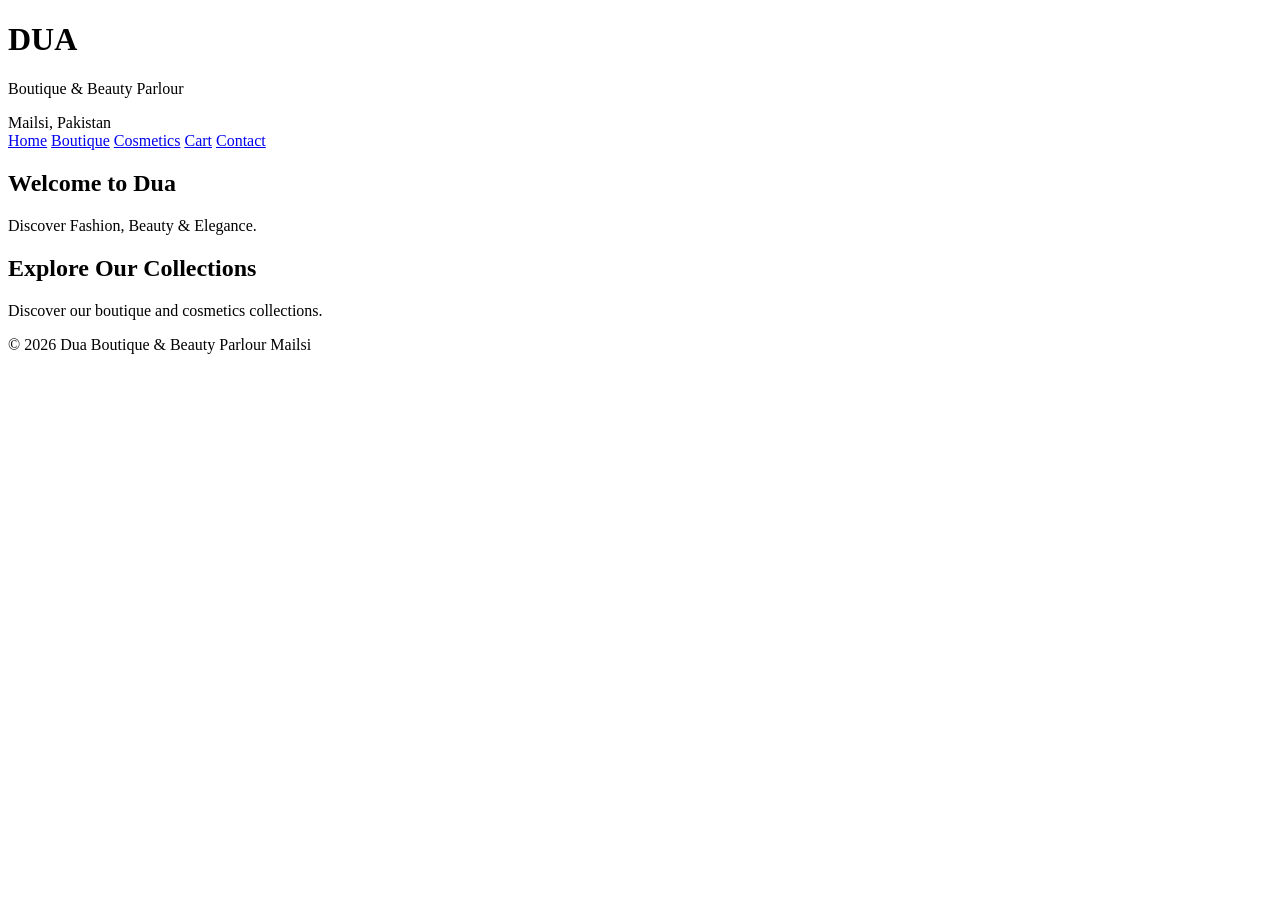
==== index.html @ e17e4cda "Create index.html" ====
<!DOCTYPE html>
<html lang="en">
<head>
    <meta charset="UTF-8">
    <meta name="viewport" content="width=device-width, initial-scale=1.0">

    <title>Dua Boutique & Beauty Parlour</title>

    <meta name="description" content="Explore clothing and cosmetics at Dua Boutique and Beauty Parlour, Mailsi.">

    <link rel="stylesheet" href="css/style.css">
</head>

<body>

    <header>
        <h1>DUA</h1>
        <p>Boutique & Beauty Parlour</p>
        <span>Mailsi, Pakistan</span>
    </header>

    <nav>
        <a href="index.html">Home</a>
        <a href="boutique.html">Boutique</a>
        <a href="cosmetics.html">Cosmetics</a>
        <a href="cart.html">Cart</a>
        <a href="contact.html">Contact</a>
    </nav>

    <main>
        <section>
            <h2>Welcome to Dua</h2>
            <p>Discover Fashion, Beauty & Elegance.</p>
        </section>

        <section>
            <h2>Explore Our Collections</h2>
            <p>Discover our boutique and cosmetics collections.</p>
        </section>
    </main>

    <footer>
        <p>© 2026 Dua Boutique & Beauty Parlour Mailsi</p>
    </footer>

</body>
              </html>
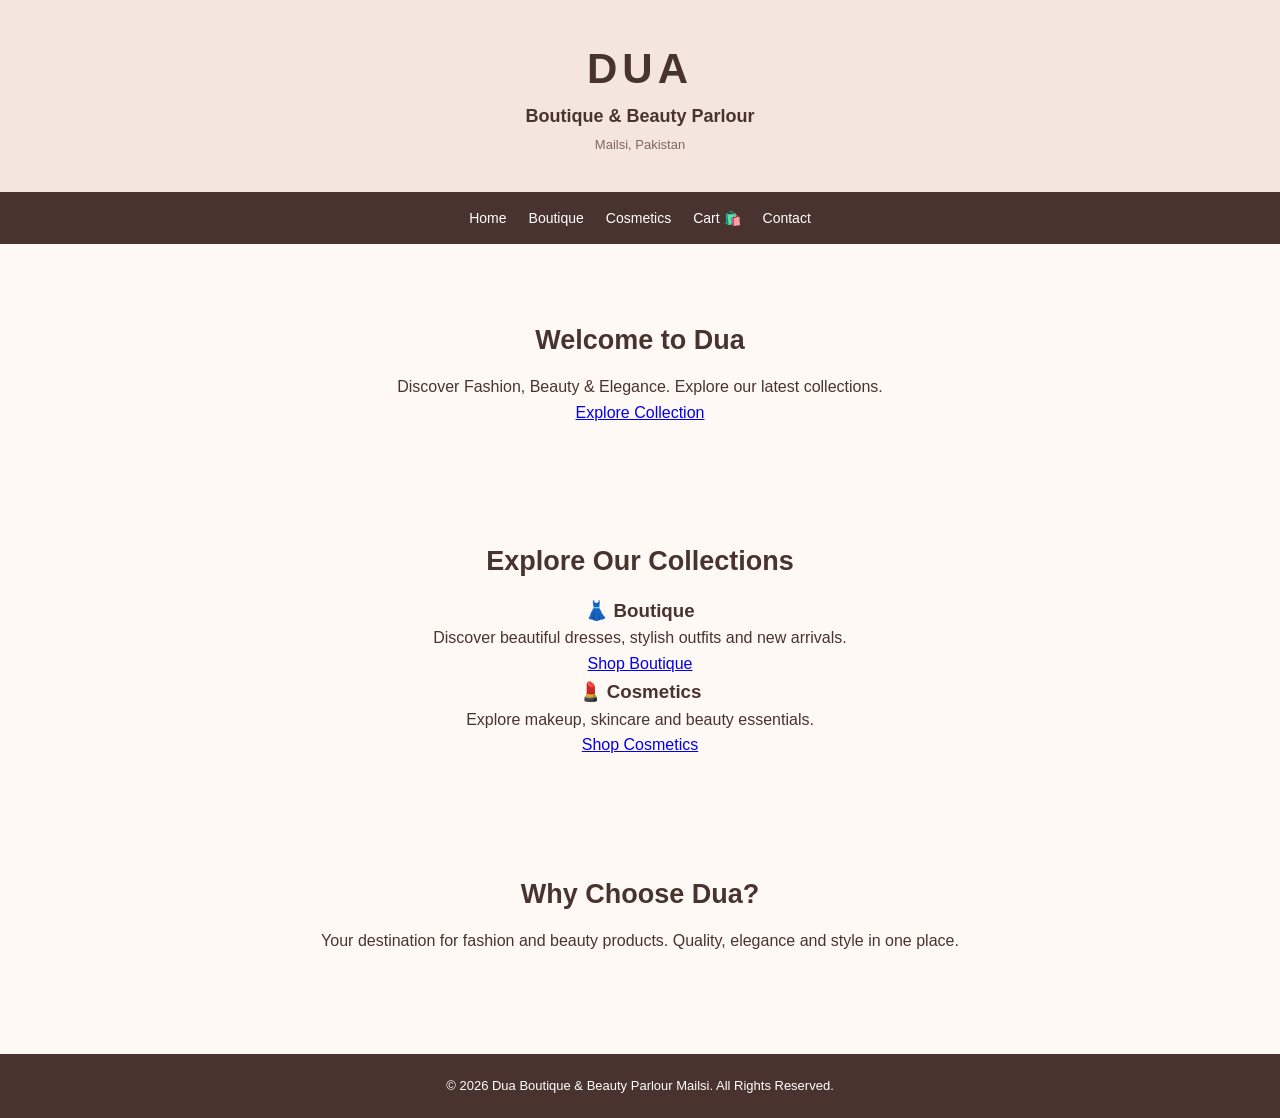
==== commit 71af17d9: "Update index.html" ====
--- a/index.html
+++ b/index.html
@@ -7,7 +7,7 @@
 
     <title>Dua Boutique & Beauty Parlour</title>
 
-    <meta name="description" content="Explore clothing and cosmetics at Dua Boutique and Beauty Parlour, Mailsi.">
+    <meta name="description" content="Shop fashion and cosmetics at Dua Boutique and Beauty Parlour, Mailsi.">
 
     <link rel="stylesheet" href="css/style.css">
 </head>
@@ -24,26 +24,87 @@
         <a href="index.html">Home</a>
         <a href="boutique.html">Boutique</a>
         <a href="cosmetics.html">Cosmetics</a>
-        <a href="cart.html">Cart</a>
+        <a href="cart.html">Cart 🛍️</a>
         <a href="contact.html">Contact</a>
     </nav>
 
     <main>
-        <section>
+
+        <!-- HERO SECTION -->
+
+        <section class="hero">
             <h2>Welcome to Dua</h2>
-            <p>Discover Fashion, Beauty & Elegance.</p>
+
+            <p>
+                Discover Fashion, Beauty & Elegance.
+                Explore our latest collections.
+            </p>
+
+            <a href="boutique.html" class="btn">
+                Explore Collection
+            </a>
         </section>
 
-        <section>
+        <!-- SHOPPING CATEGORIES -->
+
+        <section class="categories">
+
             <h2>Explore Our Collections</h2>
-            <p>Discover our boutique and cosmetics collections.</p>
+
+            <div class="category-container">
+
+                <div class="category-card">
+                    <h3>👗 Boutique</h3>
+
+                    <p>
+                        Discover beautiful dresses,
+                        stylish outfits and new arrivals.
+                    </p>
+
+                    <a href="boutique.html" class="btn">
+                        Shop Boutique
+                    </a>
+                </div>
+
+                <div class="category-card">
+                    <h3>💄 Cosmetics</h3>
+
+                    <p>
+                        Explore makeup, skincare
+                        and beauty essentials.
+                    </p>
+
+                    <a href="cosmetics.html" class="btn">
+                        Shop Cosmetics
+                    </a>
+                </div>
+
+            </div>
+
         </section>
+
+        <!-- ABOUT SECTION -->
+
+        <section class="about">
+            <h2>Why Choose Dua?</h2>
+
+            <p>
+                Your destination for fashion
+                and beauty products.
+                Quality, elegance and style
+                in one place.
+            </p>
+        </section>
+
     </main>
 
     <footer>
-        <p>© 2026 Dua Boutique & Beauty Parlour Mailsi</p>
+        <p>
+            © 2026 Dua Boutique & Beauty Parlour Mailsi.
+            All Rights Reserved.
+        </p>
     </footer>
 
 </body>
-              </html>
-              
+    </html>
+    
--- a/css/style.css
+++ b/css/style.css
@@ -0,0 +1,111 @@
+
+/* DUA BOUTIQUE - MAIN STYLES */
+
+* {
+    margin: 0;
+    padding: 0;
+    box-sizing: border-box;
+}
+
+body {
+    font-family: Arial, sans-serif;
+    background: #FFF9F5;
+    color: #49332F;
+    line-height: 1.6;
+}
+
+/* HEADER */
+
+header {
+    background: #F5E5DF;
+    text-align: center;
+    padding: 35px 15px;
+}
+
+header h1 {
+    font-size: 42px;
+    letter-spacing: 5px;
+    color: #49332F;
+}
+
+header p {
+    font-size: 18px;
+    font-weight: bold;
+}
+
+header span {
+    font-size: 13px;
+    color: #80665E;
+}
+
+/* NAVIGATION */
+
+nav {
+    background: #49332F;
+    padding: 15px 8px;
+    display: flex;
+    justify-content: center;
+    flex-wrap: wrap;
+    gap: 22px;
+}
+
+nav a {
+    color: white;
+    text-decoration: none;
+    font-size: 14px;
+}
+
+nav a:hover {
+    color: #E8B7B7;
+}
+
+/* MAIN CONTENT */
+
+main {
+    max-width: 1100px;
+    margin: auto;
+    padding: 30px 18px;
+}
+
+section {
+    text-align: center;
+    padding: 45px 15px;
+    margin-bottom: 25px;
+}
+
+section h2 {
+    font-size: 27px;
+    margin-bottom: 12px;
+}
+
+/* FOOTER */
+
+footer {
+    background: #49332F;
+    color: white;
+    text-align: center;
+    padding: 22px;
+    font-size: 13px;
+}
+
+/* MOBILE RESPONSIVENESS */
+
+@media (max-width: 600px) {
+
+    header h1 {
+        font-size: 34px;
+    }
+
+    nav {
+        gap: 13px;
+    }
+
+    nav a {
+        font-size: 13px;
+    }
+
+    section h2 {
+        font-size: 23px;
+    }
+  }
+  
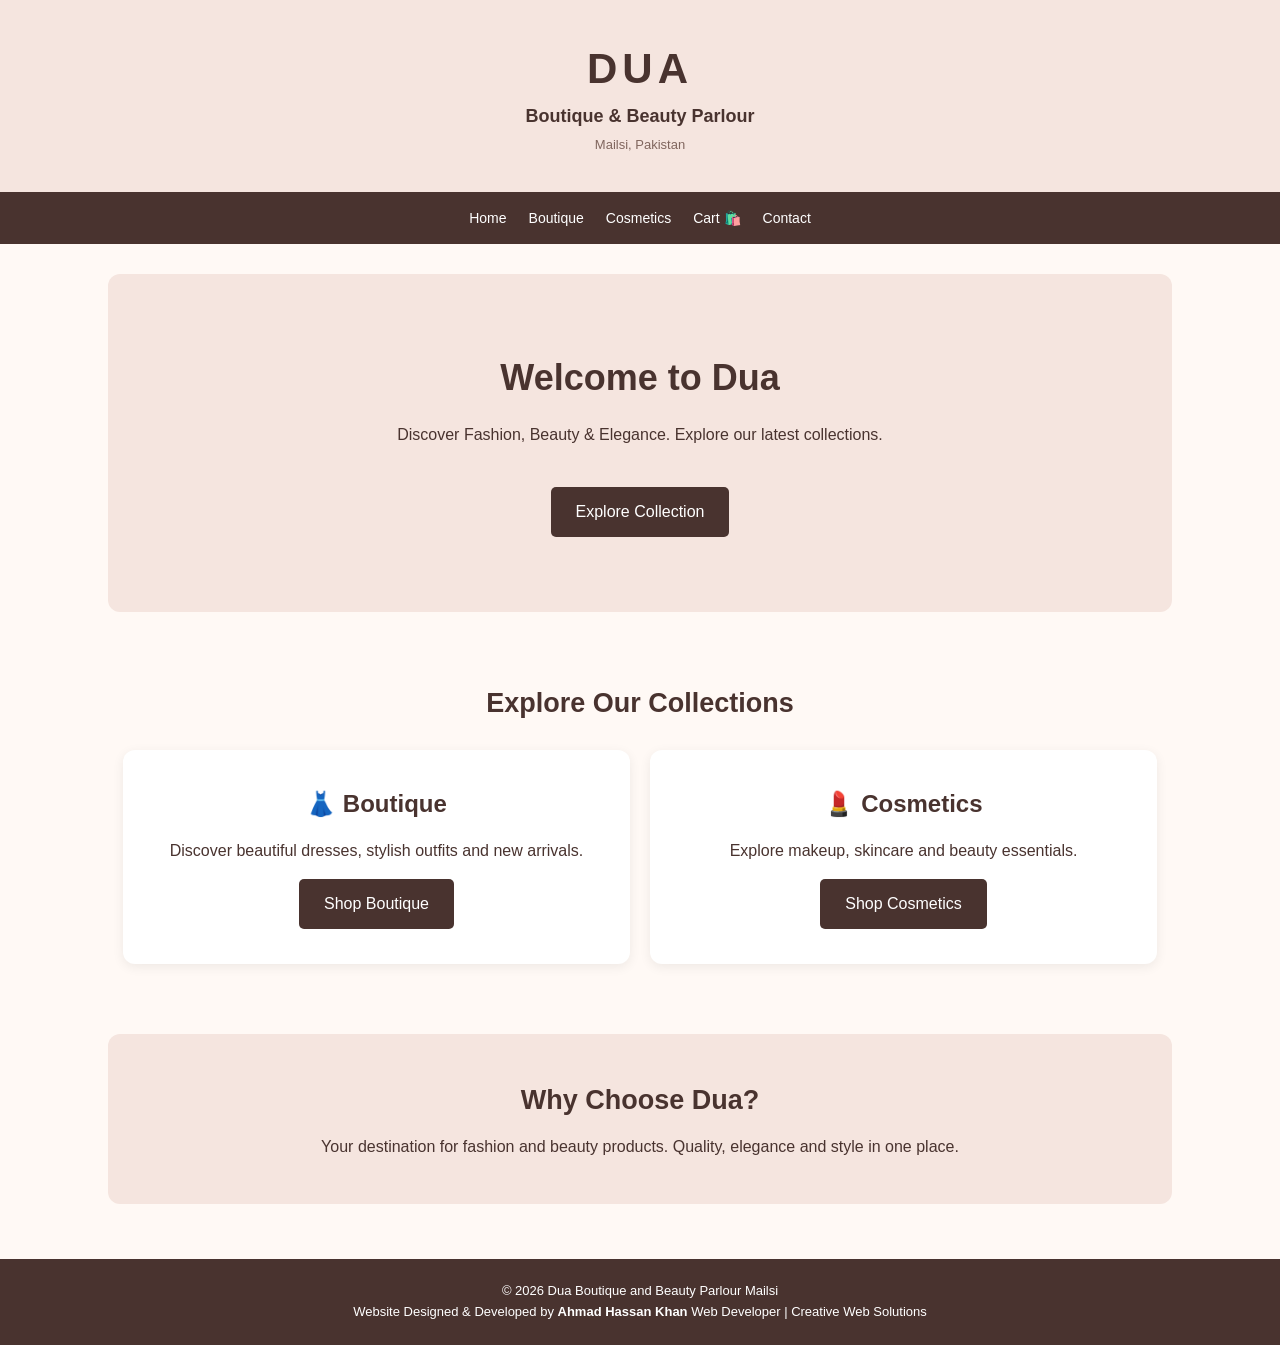
==== commit af048381: "Update index.html" ====
--- a/index.html
+++ b/index.html
@@ -99,11 +99,14 @@
     </main>
 
     <footer>
-        <p>
-            © 2026 Dua Boutique & Beauty Parlour Mailsi.
-            All Rights Reserved.
-        </p>
-    </footer>
+    <p>© 2026 Dua Boutique and Beauty Parlour Mailsi</p>
+
+    <p class="developer-credit">
+        Website Designed & Developed by
+        <strong>Ahmad Hassan Khan</strong>
+        <span>Web Developer | Creative Web Solutions</span>
+    </p>
+</footer>
 
 </body>
     </html>
--- a/css/style.css
+++ b/css/style.css
@@ -108,4 +108,78 @@
         font-size: 23px;
     }
   }
+
+/* HOMEPAGE HERO */
+
+.hero {
+    background: #F5E5DF;
+    padding: 75px 20px;
+    border-radius: 12px;
+}
+
+.hero h2 {
+    font-size: 36px;
+}
+
+.hero p {
+    margin: 15px 0 25px;
+}
+
+/* BUTTONS */
+
+.btn {
+    display: inline-block;
+    background: #49332F;
+    color: white;
+    text-decoration: none;
+    padding: 12px 25px;
+    border-radius: 5px;
+    margin-top: 15px;
+    transition: 0.3s;
+}
+
+.btn:hover {
+    background: #A66D70;
+}
+
+/* CATEGORY CARDS */
+
+.category-container {
+    display: grid;
+    grid-template-columns: repeat(2, 1fr);
+    gap: 20px;
+    margin-top: 25px;
+}
+
+.category-card {
+    background: white;
+    padding: 35px 20px;
+    border-radius: 12px;
+    box-shadow: 0 3px 12px rgba(0,0,0,0.07);
+}
+
+.category-card h3 {
+    font-size: 24px;
+    margin-bottom: 15px;
+}
+
+/* ABOUT */
+
+.about {
+    background: #F5E5DF;
+    border-radius: 12px;
+}
+
+/* MOBILE */
+
+@media (max-width: 600px) {
+    .hero h2 {
+        font-size: 28px;
+    }
+
+    .category-container {
+        grid-template-columns: 1fr;
+    }
+}
+
   
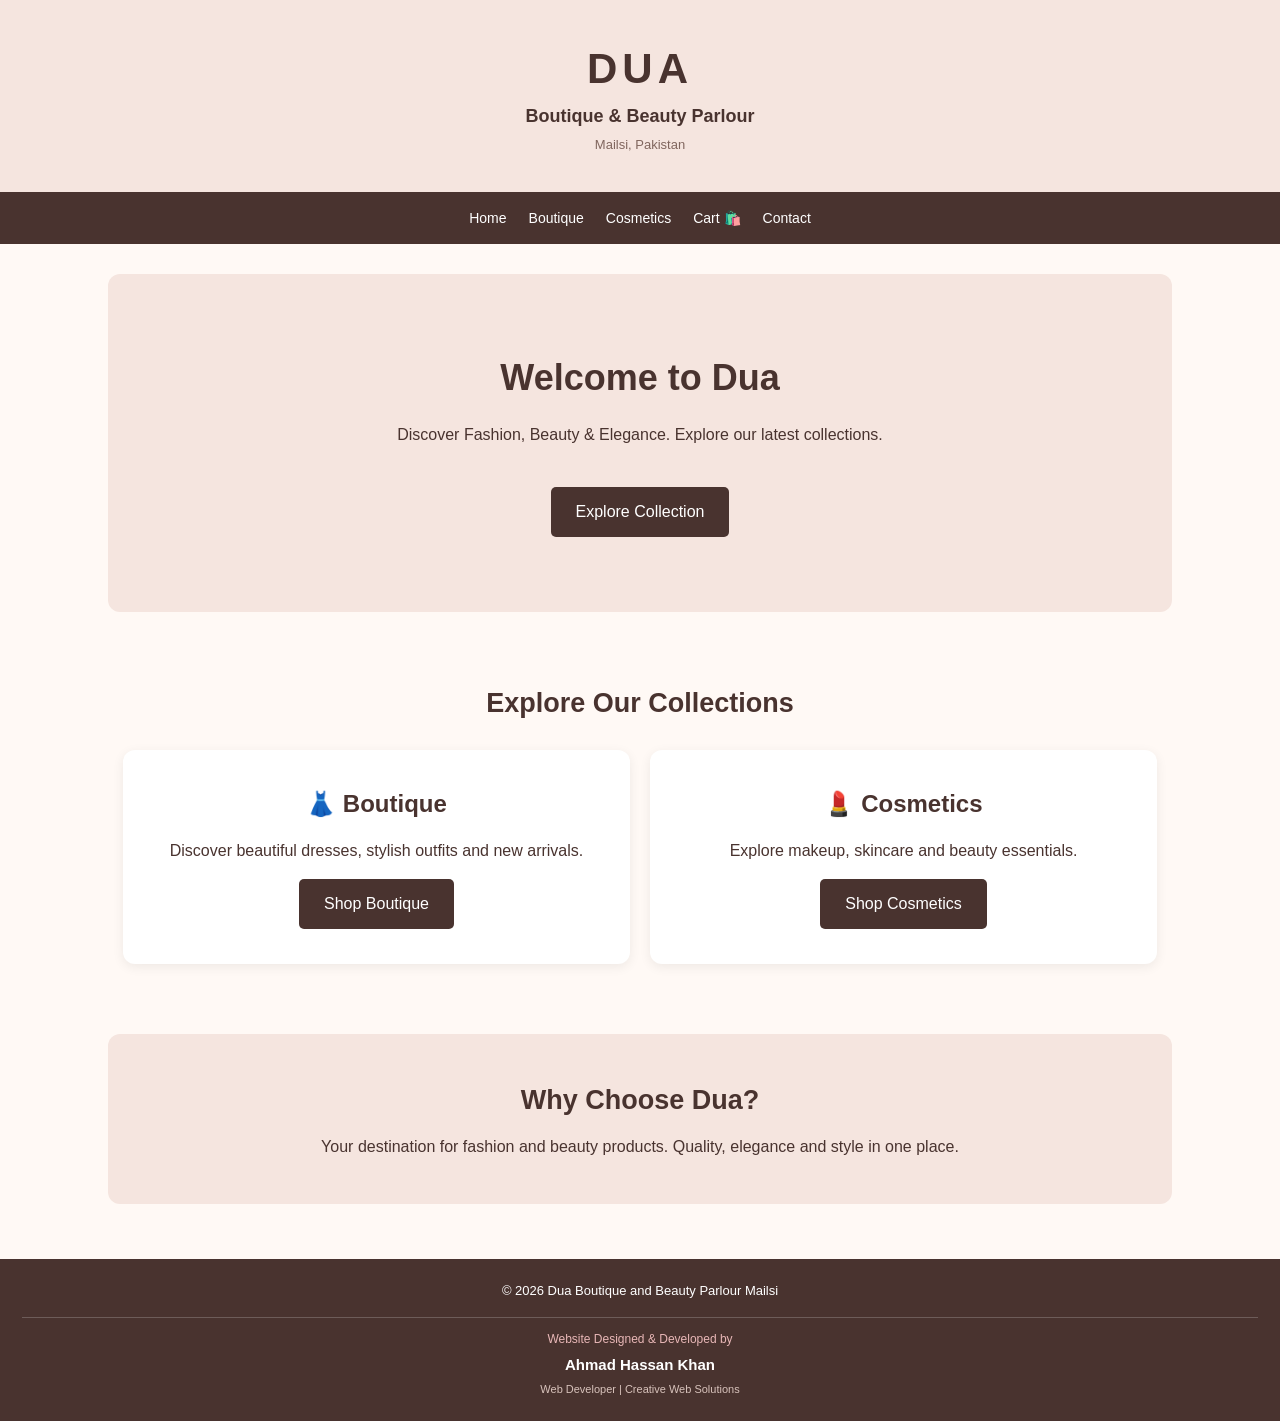
==== commit a89df997: "Update index.html" ====
--- a/index.html
+++ b/index.html
@@ -2,6 +2,7 @@
 <!DOCTYPE html>
 <html lang="en">
 <head>
+<meta name="google-site-verification" content="y3vQdlrOYNdonjuIZCMfqX0zzfKULu-qgXwCxaJqHw0" />
     <meta charset="UTF-8">
     <meta name="viewport" content="width=device-width, initial-scale=1.0">
 
--- a/css/style.css
+++ b/css/style.css
@@ -182,4 +182,187 @@
     }
 }
 
+/* DEVELOPER CREDIT */
+
+.developer-credit {
+    margin-top: 15px;
+    padding-top: 12px;
+    border-top: 1px solid rgba(255,255,255,0.2);
+    font-size: 12px;
+    color: #E8B7B7;
+}
+
+.developer-credit strong {
+    display: block;
+    color: #FFFFFF;
+    font-size: 15px;
+    margin: 4px 0;
+}
+
+.developer-credit span {
+    display: block;
+    color: #D8C3BC;
+    font-size: 11px;
+    }
+
+/* PRODUCT GRID */
+
+.product-grid {
+    display: grid;
+    grid-template-columns: repeat(auto-fit, minmax(220px, 1fr));
+    gap: 20px;
+    padding: 20px 0;
+}
+
+/* PRODUCT CARD */
+
+.product-card {
+    background: white;
+    border: 1px solid #eee;
+    border-radius: 12px;
+    padding: 15px;
+    text-align: center;
+    box-shadow: 0 3px 10px rgba(0, 0, 0, 0.08);
+    transition: transform 0.3s ease;
+}
+
+.product-card:hover {
+    transform: translateY(-5px);
+}
+
+/* PRODUCT IMAGE */
+
+.product-card img {
+    width: 100%;
+    height: 220px;
+    object-fit: cover;
+    border-radius: 8px;
+    margin-bottom: 10px;
+}
+
+/* PRODUCT NAME */
+
+.product-card h3 {
+    font-size: 18px;
+    margin: 10px 0;
+}
+
+/* PRODUCT DETAILS */
+
+.product-card p {
+    color: #555;
+    margin: 8px 0;
+}
+
+/* PRODUCT BUTTON */
+
+.product-card button {
+    background: #8e3b65;
+    color: white;
+    border: none;
+    padding: 10px 18px;
+    border-radius: 6px;
+    cursor: pointer;
+    margin-top: 10px;
+}
+
+.product-card button:hover {
+    background: #682747;
+    }
+
+/* CART BUTTON DESIGN UPGRADE */
+
+.cart-product button {
+    min-width: 48px;
+    min-height: 48px;
+    padding: 10px 16px;
+    margin: 6px 5px;
+    border: none;
+    border-radius: 10px;
+    font-size: 20px;
+    font-weight: bold;
+    cursor: pointer;
+    transition: 0.2s ease;
+}
+
+/* QUANTITY BUTTONS */
+.cart-product button:first-of-type,
+.cart-product button:nth-of-type(2) {
+    background: #ead5df;
+    color: #57283f;
+}
+
+/* REMOVE BUTTON */
+.cart-product button:last-of-type {
+    background: #8b294b;
+    color: white;
+    font-size: 15px;
+    min-width: 85px;
+}
+
+/* CLICK EFFECT */
+.cart-product button:active {
+    transform: scale(0.94);
+}
+
+/* MOBILE FRIENDLY */
+@media (max-width: 600px) {
+    .cart-product button {
+        min-width: 52px;
+        min-height: 52px;
+        font-size: 22px;
+    }
+}
+
+/* CART NAVIGATION BUTTONS UPGRADE */
+
+.cart-summary a {
+    display: block;
+    width: 100%;
+    box-sizing: border-box;
+    padding: 15px 18px;
+    margin-top: 14px;
+    border-radius: 12px;
+    text-align: center;
+    text-decoration: none;
+    font-size: 16px;
+    font-weight: 700;
+    transition: all 0.25s ease;
+}
+
+/* CONTINUE SHOPPING */
+.cart-summary a[href="boutique.html"] {
+    background: #f4e5ec;
+    color: #71364f;
+    border: 1px solid #e5c7d5;
+}
+
+/* PROCEED TO CHECKOUT */
+.cart-summary a[href="checkout.html"] {
+    background: #71364f;
+    color: white;
+    border: 1px solid #71364f;
+    box-shadow: 0 4px 10px rgba(113, 54, 79, 0.2);
+}
+
+/* HOVER EFFECT */
+.cart-summary a:hover {
+    transform: translateY(-2px);
+    box-shadow: 0 5px 12px rgba(0,0,0,0.15);
+}
+
+/* CLICK EFFECT */
+.cart-summary a:active {
+    transform: scale(0.97);
+}
+
+/* MOBILE FRIENDLY */
+@media (max-width: 600px) {
+    .cart-summary a {
+        padding: 17px;
+        font-size: 17px;
+        border-radius: 12px;
+    }
+}
+
   
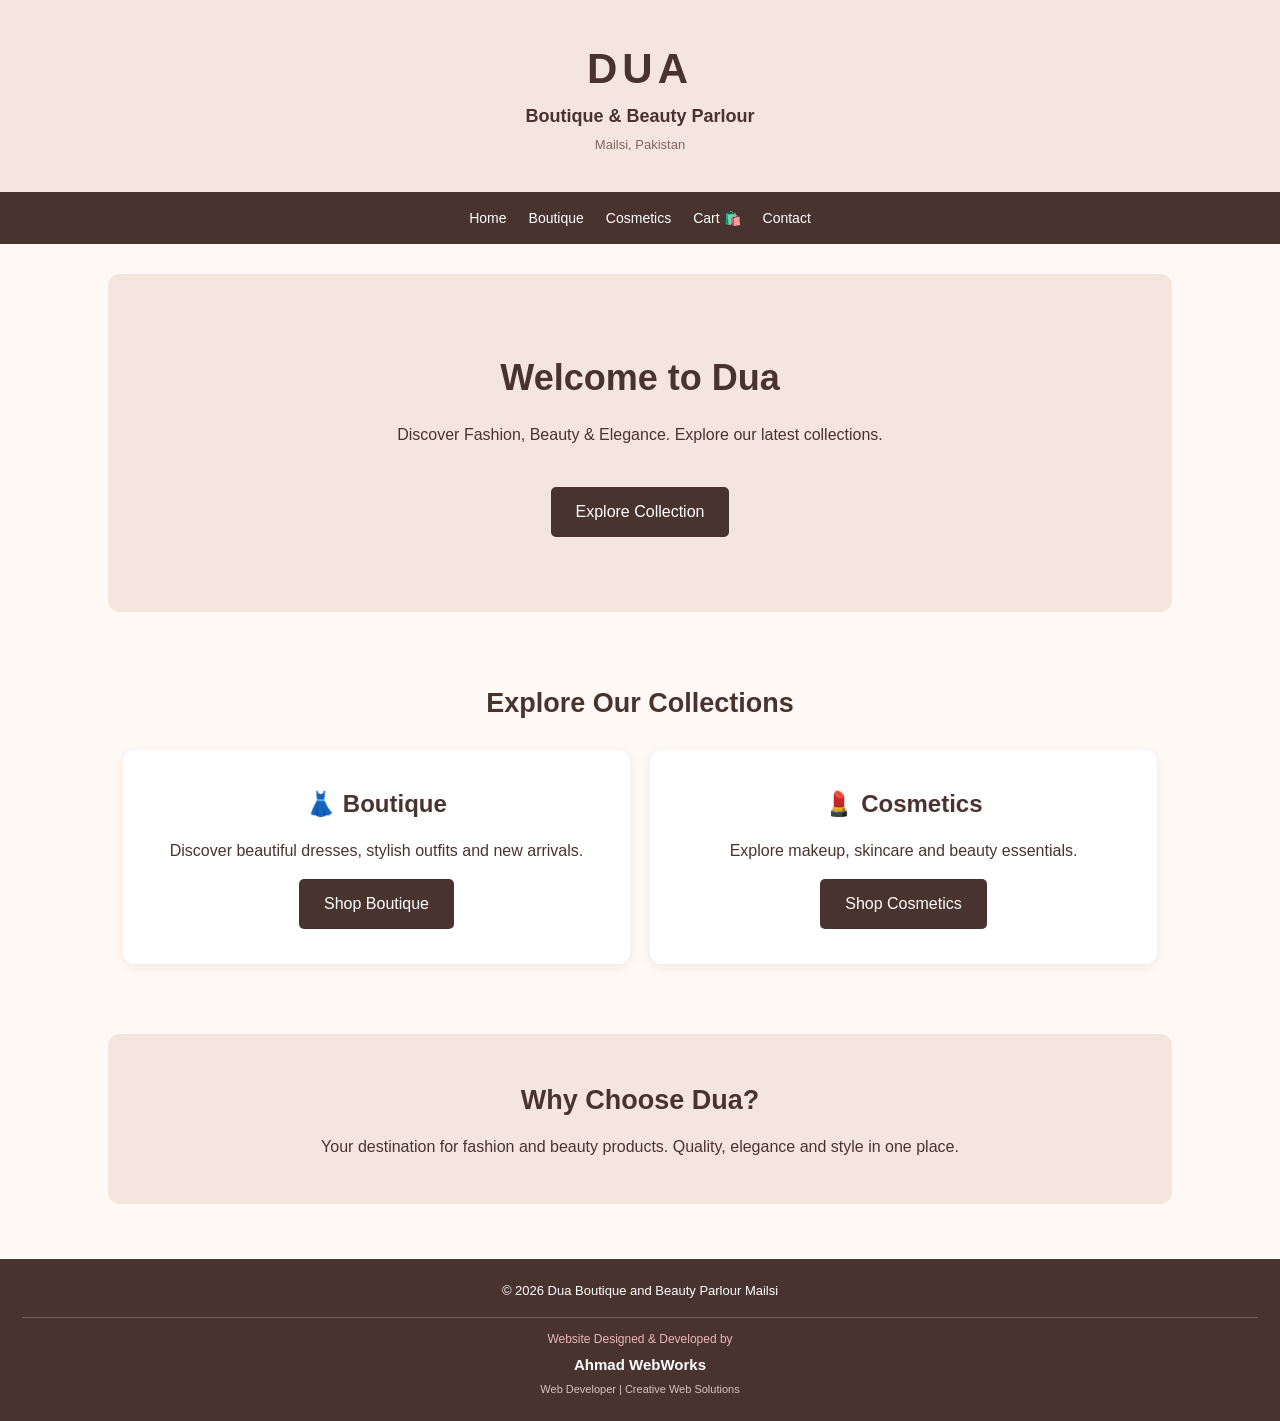
==== commit 71bf2a43: "Update index.html" ====
--- a/index.html
+++ b/index.html
@@ -104,7 +104,7 @@
 
     <p class="developer-credit">
         Website Designed & Developed by
-        <strong>Ahmad Hassan Khan</strong>
+        <strong>Ahmad WebWorks</strong>
         <span>Web Developer | Creative Web Solutions</span>
     </p>
 </footer>
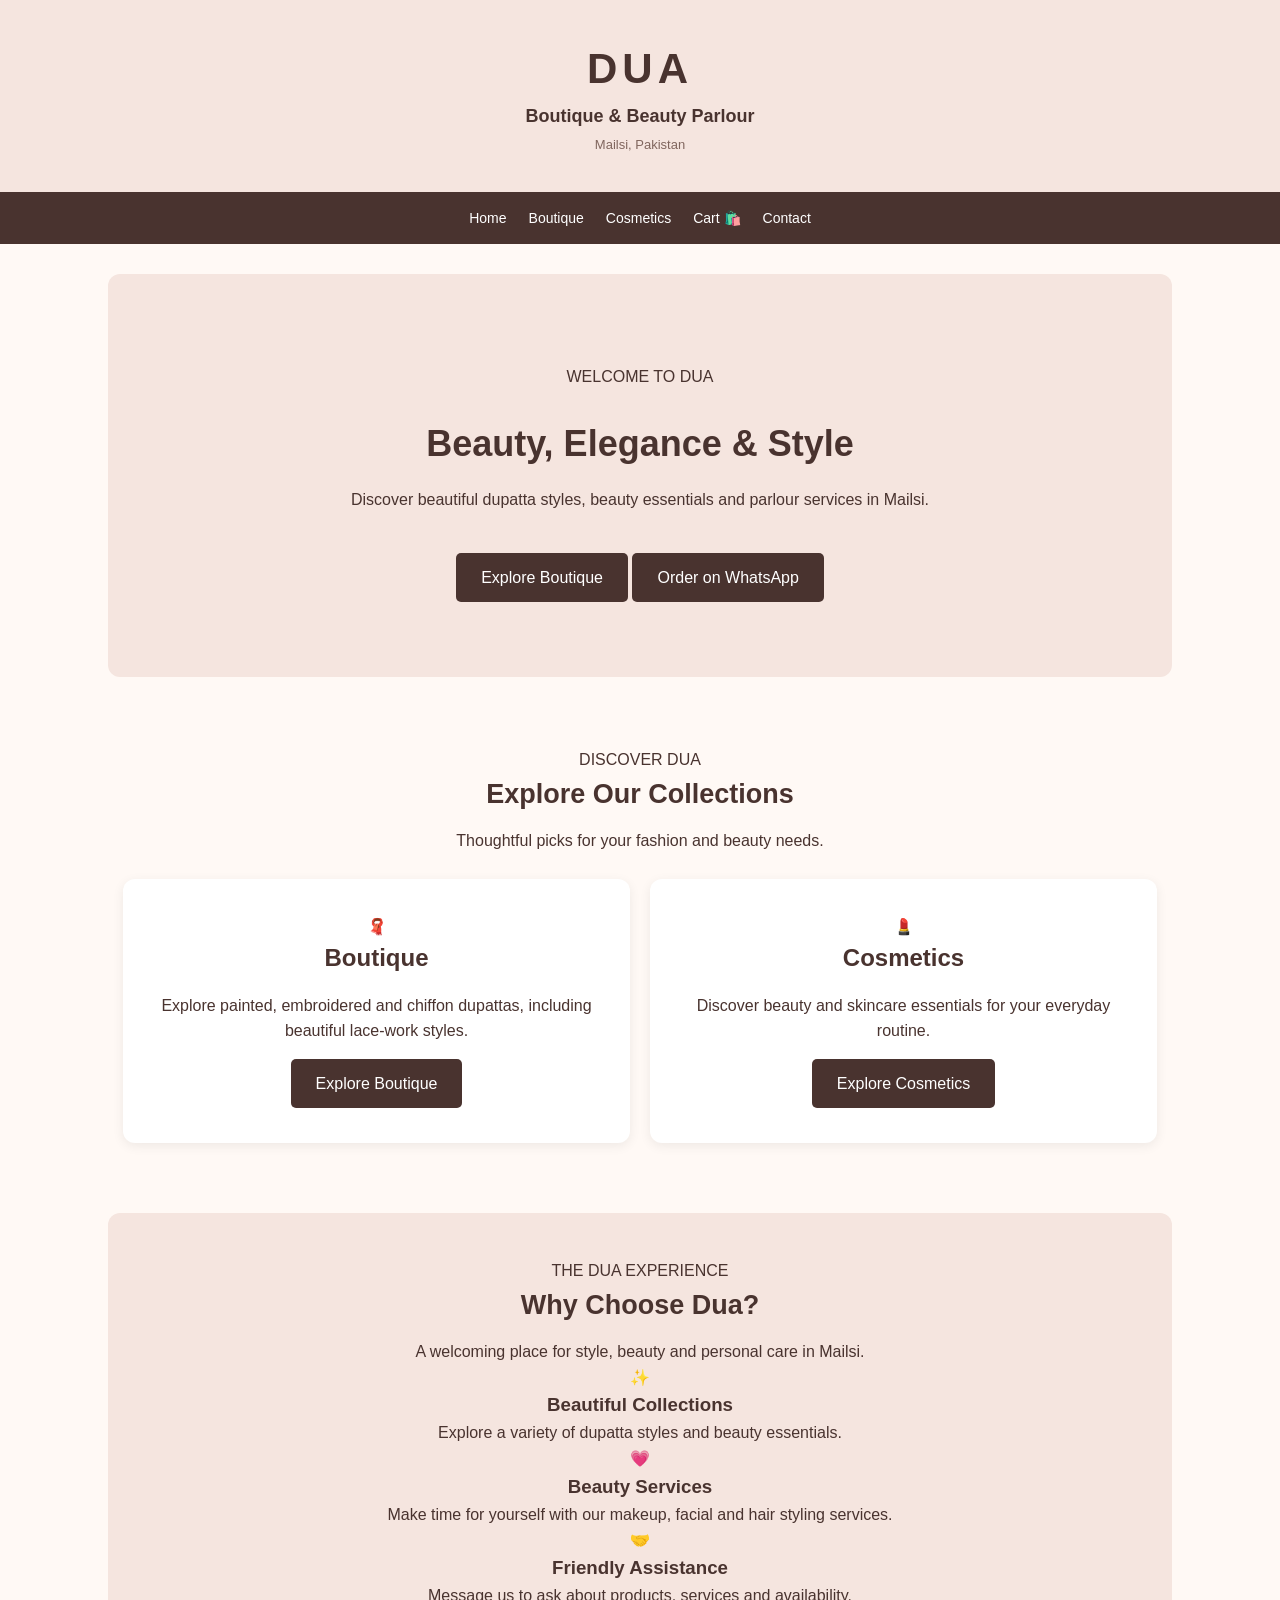
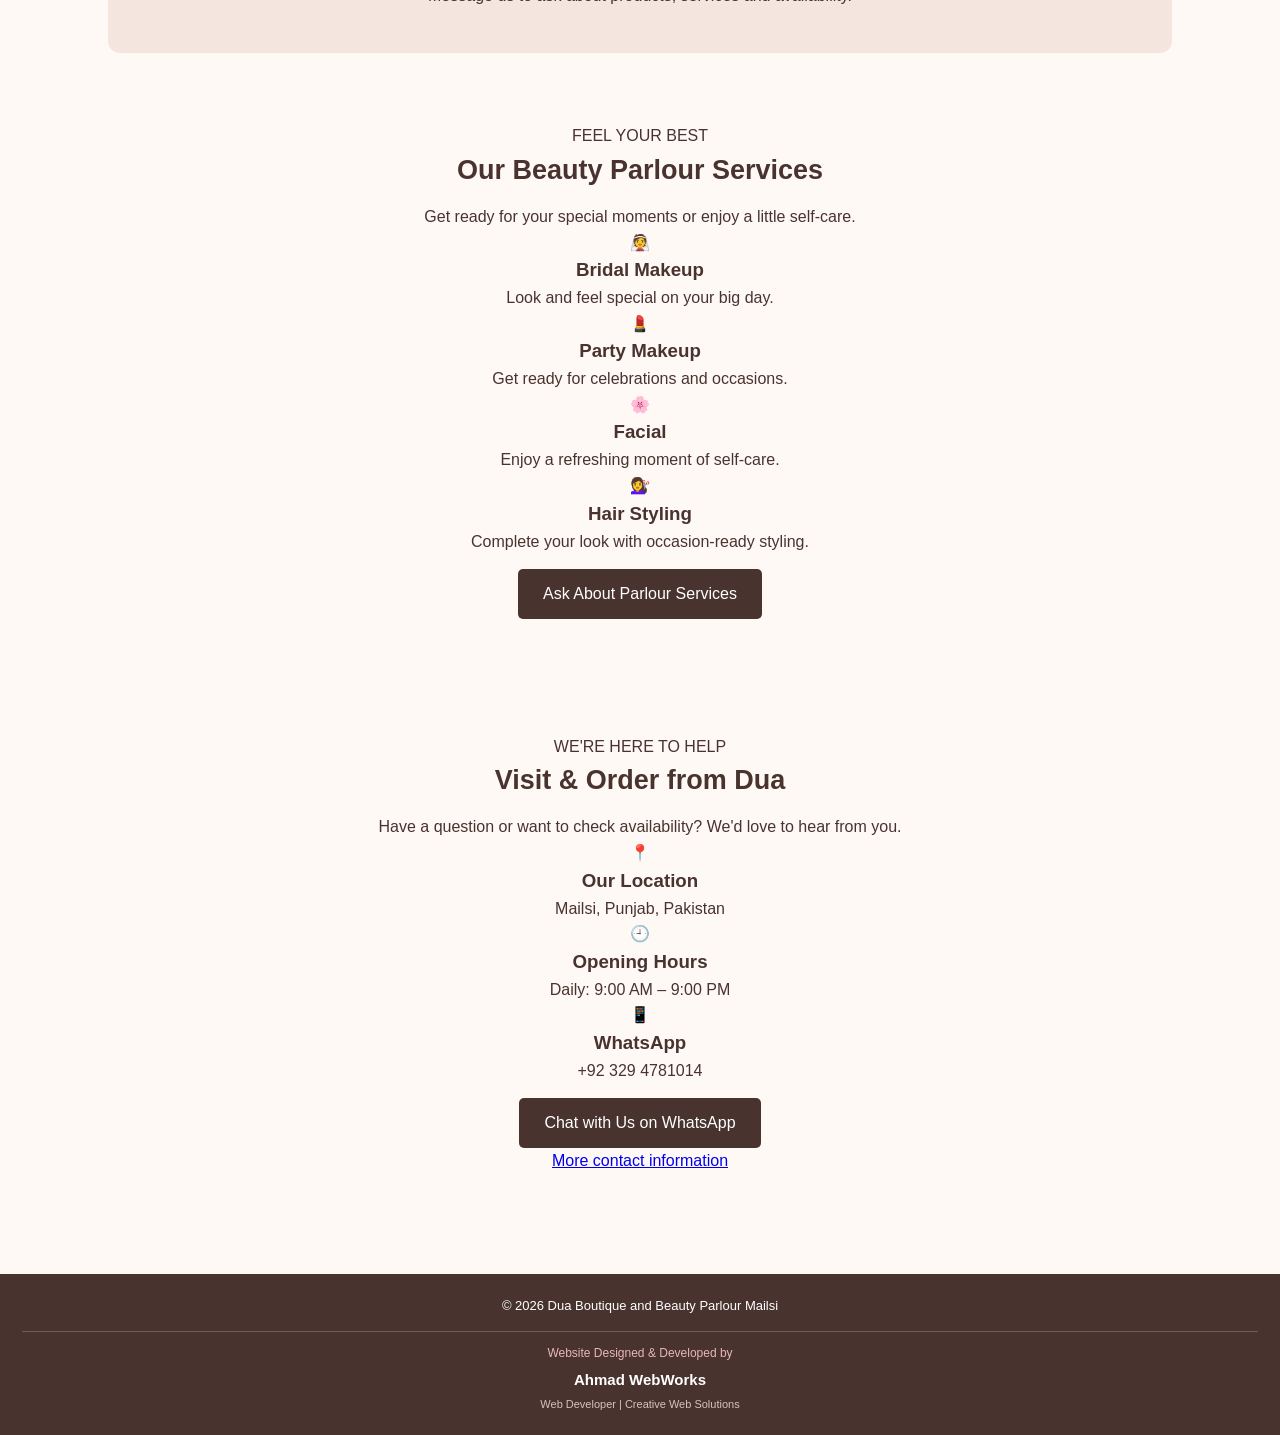
==== commit ec7f5c8c: "Update index.html" ====
--- a/index.html
+++ b/index.html
@@ -2,113 +2,315 @@
 <!DOCTYPE html>
 <html lang="en">
 <head>
-<meta name="google-site-verification" content="y3vQdlrOYNdonjuIZCMfqX0zzfKULu-qgXwCxaJqHw0" />
     <meta charset="UTF-8">
     <meta name="viewport" content="width=device-width, initial-scale=1.0">
 
-    <title>Dua Boutique & Beauty Parlour</title>
-
-    <meta name="description" content="Shop fashion and cosmetics at Dua Boutique and Beauty Parlour, Mailsi.">
-
+    <title>Dua Boutique & Beauty Parlour | Mailsi</title>
+
+    <meta name="description" content="Discover beautiful dupattas, cosmetics and beauty parlour services at Dua Boutique in Mailsi, Punjab. Bridal makeup, party makeup, facials and hair styling.">
+
+    <meta name="google-site-verification" content="y3vQdlrOYNdonjuIZCMfqX0zzfKULu-qgXwCxaJqHw0">
+
+    <link rel="canonical" href="https://ahmadwebworks.github.io/dua-boutique/">
     <link rel="stylesheet" href="css/style.css">
 </head>
 
 <body>
 
-    <header>
-        <h1>DUA</h1>
-        <p>Boutique & Beauty Parlour</p>
-        <span>Mailsi, Pakistan</span>
-    </header>
-
-    <nav>
-        <a href="index.html">Home</a>
-        <a href="boutique.html">Boutique</a>
-        <a href="cosmetics.html">Cosmetics</a>
-        <a href="cart.html">Cart 🛍️</a>
-        <a href="contact.html">Contact</a>
-    </nav>
-
-    <main>
-
-        <!-- HERO SECTION -->
-
-        <section class="hero">
-            <h2>Welcome to Dua</h2>
-
-            <p>
-                Discover Fashion, Beauty & Elegance.
-                Explore our latest collections.
-            </p>
+<header>
+    <h1>DUA</h1>
+    <p>Boutique & Beauty Parlour</p>
+    <span>Mailsi, Pakistan</span>
+</header>
+
+<nav>
+    <a href="index.html">Home</a>
+    <a href="boutique.html">Boutique</a>
+    <a href="cosmetics.html">Cosmetics</a>
+    <a href="cart.html">Cart 🛍️</a>
+    <a href="contact.html">Contact</a>
+</nav>
+
+<main>
+
+    <!-- HERO SECTION -->
+
+    <section class="hero home-hero">
+
+        <p class="eyebrow">WELCOME TO DUA</p>
+
+        <h2>Beauty, Elegance & Style</h2>
+
+        <p>
+            Discover beautiful dupatta styles,
+            beauty essentials and parlour services
+            in Mailsi.
+        </p>
+
+        <div class="hero-actions">
 
             <a href="boutique.html" class="btn">
-                Explore Collection
+                Explore Boutique
             </a>
-        </section>
-
-        <!-- SHOPPING CATEGORIES -->
-
-        <section class="categories">
-
-            <h2>Explore Our Collections</h2>
-
-            <div class="category-container">
-
-                <div class="category-card">
-                    <h3>👗 Boutique</h3>
-
-                    <p>
-                        Discover beautiful dresses,
-                        stylish outfits and new arrivals.
-                    </p>
-
-                    <a href="boutique.html" class="btn">
-                        Shop Boutique
-                    </a>
-                </div>
-
-                <div class="category-card">
-                    <h3>💄 Cosmetics</h3>
-
-                    <p>
-                        Explore makeup, skincare
-                        and beauty essentials.
-                    </p>
-
-                    <a href="cosmetics.html" class="btn">
-                        Shop Cosmetics
-                    </a>
-                </div>
-
-            </div>
-
-        </section>
-
-        <!-- ABOUT SECTION -->
-
-        <section class="about">
-            <h2>Why Choose Dua?</h2>
-
-            <p>
-                Your destination for fashion
-                and beauty products.
-                Quality, elegance and style
-                in one place.
-            </p>
-        </section>
-
-    </main>
-
-    <footer>
+
+            <a href="https://wa.me/923294781014?text=Hello%20Dua%20Boutique%21%20I%27d%20like%20to%20ask%20about%20your%20products%20or%20services."
+               class="btn btn-outline"
+               target="_blank"
+               rel="noopener">
+                Order on WhatsApp
+            </a>
+
+        </div>
+
+    </section>
+
+
+    <!-- SHOPPING CATEGORIES -->
+
+    <section class="categories">
+
+        <p class="eyebrow">DISCOVER DUA</p>
+
+        <h2>Explore Our Collections</h2>
+
+        <p class="section-intro">
+            Thoughtful picks for your fashion and beauty needs.
+        </p>
+
+        <div class="category-container">
+
+            <article class="category-card">
+
+                <div class="home-icon">🧣</div>
+
+                <h3>Boutique</h3>
+
+                <p>
+                    Explore painted, embroidered and chiffon
+                    dupattas, including beautiful lace-work styles.
+                </p>
+
+                <a href="boutique.html" class="btn">
+                    Explore Boutique
+                </a>
+
+            </article>
+
+
+            <article class="category-card">
+
+                <div class="home-icon">💄</div>
+
+                <h3>Cosmetics</h3>
+
+                <p>
+                    Discover beauty and skincare essentials
+                    for your everyday routine.
+                </p>
+
+                <a href="cosmetics.html" class="btn">
+                    Explore Cosmetics
+                </a>
+
+            </article>
+
+        </div>
+
+    </section>
+
+
+    <!-- WHY CHOOSE DUA -->
+
+    <section class="about home-benefits">
+
+        <p class="eyebrow">THE DUA EXPERIENCE</p>
+
+        <h2>Why Choose Dua?</h2>
+
+        <p class="section-intro">
+            A welcoming place for style, beauty
+            and personal care in Mailsi.
+        </p>
+
+        <div class="benefit-grid">
+
+            <article class="benefit-card">
+
+                <span>✨</span>
+
+                <h3>Beautiful Collections</h3>
+
+                <p>
+                    Explore a variety of dupatta styles
+                    and beauty essentials.
+                </p>
+
+            </article>
+
+
+            <article class="benefit-card">
+
+                <span>💗</span>
+
+                <h3>Beauty Services</h3>
+
+                <p>
+                    Make time for yourself with our makeup,
+                    facial and hair styling services.
+                </p>
+
+            </article>
+
+
+            <article class="benefit-card">
+
+                <span>🤝</span>
+
+                <h3>Friendly Assistance</h3>
+
+                <p>
+                    Message us to ask about products,
+                    services and availability.
+                </p>
+
+            </article>
+
+        </div>
+
+    </section>
+
+
+    <!-- BEAUTY PARLOUR SERVICES -->
+
+    <section class="home-services">
+
+        <p class="eyebrow">FEEL YOUR BEST</p>
+
+        <h2>Our Beauty Parlour Services</h2>
+
+        <p class="section-intro">
+            Get ready for your special moments
+            or enjoy a little self-care.
+        </p>
+
+        <div class="service-grid">
+
+            <article class="service-card">
+                <span>👰</span>
+                <h3>Bridal Makeup</h3>
+                <p>
+                    Look and feel special on your big day.
+                </p>
+            </article>
+
+            <article class="service-card">
+                <span>💄</span>
+                <h3>Party Makeup</h3>
+                <p>
+                    Get ready for celebrations and occasions.
+                </p>
+            </article>
+
+            <article class="service-card">
+                <span>🌸</span>
+                <h3>Facial</h3>
+                <p>
+                    Enjoy a refreshing moment of self-care.
+                </p>
+            </article>
+
+            <article class="service-card">
+                <span>💇‍♀️</span>
+                <h3>Hair Styling</h3>
+                <p>
+                    Complete your look with occasion-ready styling.
+                </p>
+            </article>
+
+        </div>
+
+        <a class="btn"
+           href="https://wa.me/923294781014?text=Hello%21%20I%27d%20like%20to%20ask%20about%20Dua%20Beauty%20Parlour%20services."
+           target="_blank"
+           rel="noopener">
+            Ask About Parlour Services
+        </a>
+
+    </section>
+
+
+    <!-- LOCATION AND CONTACT -->
+
+    <section class="home-visit">
+
+        <p class="eyebrow">WE'RE HERE TO HELP</p>
+
+        <h2>Visit & Order from Dua</h2>
+
+        <p class="section-intro">
+            Have a question or want to check availability?
+            We'd love to hear from you.
+        </p>
+
+        <div class="visit-grid">
+
+            <article class="visit-card">
+                <span>📍</span>
+                <h3>Our Location</h3>
+                <p>Mailsi, Punjab, Pakistan</p>
+            </article>
+
+            <article class="visit-card">
+                <span>🕘</span>
+                <h3>Opening Hours</h3>
+                <p>Daily: 9:00 AM – 9:00 PM</p>
+            </article>
+
+            <article class="visit-card">
+                <span>📱</span>
+                <h3>WhatsApp</h3>
+                <p>+92 329 4781014</p>
+            </article>
+
+        </div>
+
+        <a class="btn whatsapp-btn"
+           href="https://wa.me/923294781014?text=Hello%20Dua%20Boutique%21%20I%20have%20a%20question."
+           target="_blank"
+           rel="noopener">
+            Chat with Us on WhatsApp
+        </a>
+
+        <p class="home-contact-link">
+            <a href="contact.html">
+                More contact information
+            </a>
+        </p>
+
+    </section>
+
+</main>
+
+
+<!-- FOOTER -->
+
+<footer>
+
     <p>© 2026 Dua Boutique and Beauty Parlour Mailsi</p>
 
     <p class="developer-credit">
+
         Website Designed & Developed by
+
         <strong>Ahmad WebWorks</strong>
-        <span>Web Developer | Creative Web Solutions</span>
+
+        <span>
+            Web Developer | Creative Web Solutions
+        </span>
+
     </p>
+
 </footer>
 
 </body>
-    </html>
-    
+</html>
